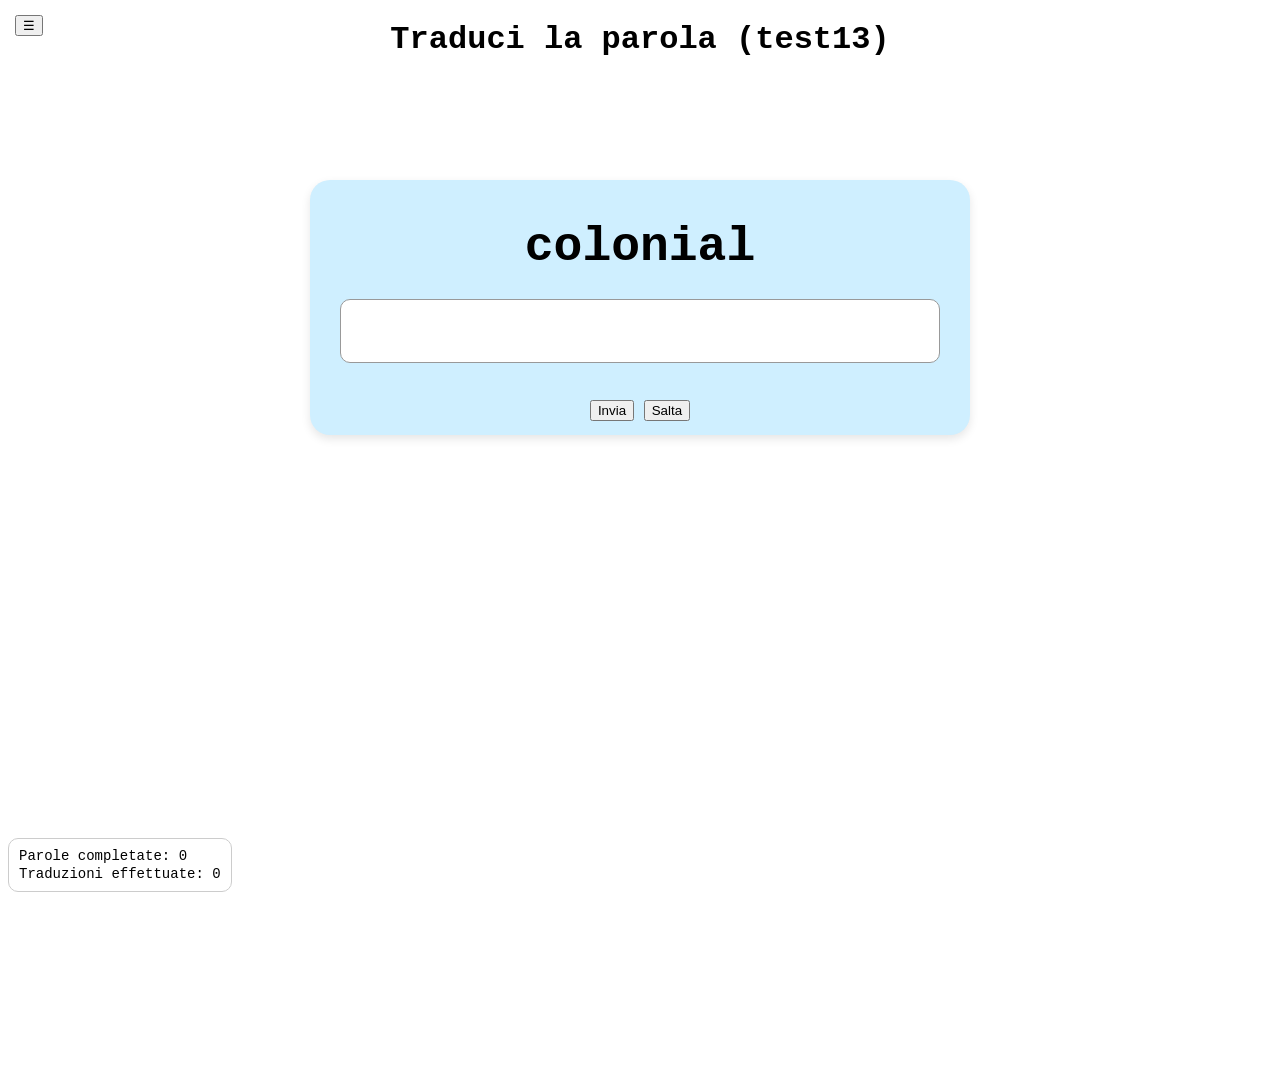
==== index.html @ 1acf0485 "auto commit" ====
<!DOCTYPE html>
<html lang="it">
<head>
  <meta charset="UTF-8">
  <title>Word Game</title>
  <link rel="stylesheet" href="style.css">
  <meta name="viewport" content="width=device-width, initial-scale=1.0">
</head>


<body>


<div id="counters">
  <div id="completedCounter">Parole completate: 0</div>
  <div id="translationsCounter">Traduzioni effettuate: 0</div>
</div>

  <h1>Traduci la parola (test13)</h1>





<div class="game-container">
  <div class="game-box">
  <div id="word"></div>
  <form id="gameForm">
<input
  id="answer"
  type="text"
  autocomplete="off"
  readonly
  autocorrect="off"
  autocapitalize="off"
  spellcheck="false"
>

    <button id="check" type="submit">Invia</button>
    <button id="skip" type="button">Salta</button>
  </form>
  <div id="feedback"></div>
</div>


</div>

<div id="foundContainer" class="found-container hidden">
  <div id="found"></div>
</div>



  <!-- BOTTONE HAMBURGER -->
<button id="menuBtn" class="menu-btn">☰</button>

<div class="sidebar" id="sidebar">
  <button class="close-btn" id="closeBtn">×</button>

  <div class="menu-item" id="gameBtn">Gioco</div>
  <div class="menu-item" id="worddexBtn">Worddex</div>

  <!-- ACCORDION IMPOSTAZIONI -->
<button class="accordion-btn" id="settingsAccordionBtn">Impostazioni</button>

<div class="accordion-panel" id="settingsAccordionPanel">
  <button class="accordion-item" id="darkModeBtn">🌙 Dark mode ON/OFF</button>
  <button class="accordion-item" id="resetBtn">Reset progressi</button>
</div>


  <button class="menu-item disabled" id="toggle">Cambia lingua disabilitata</button>
</div>


</div>



<!-- PAGINA WORDDEX (overlay) -->
<div id="worddexPage" class="worddex-page hidden">
  <div class="worddex-topbar">
    <button id="backToGame" class="menu-item">← Torna al gioco</button>
  </div>

 <div class="worddex-body">
  <div id="accordionContainer"></div>
</div>

</div>





  <script src="script.js?v=1"></script>

</body>
</html>
---- style.css ----
body {
  font-family: monospace, serif;
  text-align: center;
  margin: 0;
}

html, body {
  margin: 0;
  height: 100%;
  overflow: hidden;
}

/* container principale del gioco */
.game-container {
  display: flex;
  flex-direction: column;
  align-items: center;
  justify-content: flex-start;
  min-height: 100vh;
  padding-top: 100px;
}

/* rettangolo centrale */
.game-box {
  background: #cfefff;
  border-radius: 20px;
  padding: 40px 30px;
  box-shadow: 0 4px 10px rgba(0,0,0,0.1);
  text-align: center;
  width: 90%;
  max-width: 600px;
}

/* parola da tradurre */
#word {
  font-size: 48px;
  margin-bottom: 25px;
  font-weight: bold;
}

/* input grande */
#answer {
  width: 100%;
  padding: 18px 15px;
  font-size: 22px;
  border-radius: 10px;
  border: 1px solid #999;
  outline: none;
  box-sizing: border-box;
}

/* container rosso per trovate */
.found-container {
  margin-top: -400px;
  padding: 12px 16px;
  border-radius: 12px;
  background: rgba(126, 195, 255, 0.712);
  border: 1px solid rgba(85, 74, 155, 0.35);
  width: 80%;
  max-width: 500px;
  margin-left: auto;
  margin-right: auto;
  text-align: center;
  font-weight: bold;
  font-size: 16px;
}

.hidden {
  display: none;
}

/* feedback (corretto / sbagliato) */
#feedback {
  min-height: 24px;      /* spazio fisso per evitare stretching */
  visibility: hidden;    /* nascosto di default */
  margin-top: -13px;
}

/* WORDDEX PAGE */
.worddex-page {
  position: fixed;
  inset: 0;
  background: white;
  z-index: 2000;
  padding: 20px;
  box-sizing: border-box;
  overflow-y: auto;
  overflow-x: hidden;
}


.worddex-topbar {
  background: #333;
  color: white;
  padding: 10px;
}

/* accordion */
.worddex-body {
  display: block;
}

.letter-block {
  margin-bottom: 10px;
}

.letter-btn {
  width: 100%;
  text-align: left;
  padding: 8px;
  background: #eee;
  border: 1px solid #ccc;
  cursor: pointer;
}

.completed {
  color: green;
  font-weight: bold;
  margin-left: 8px;
}

/* HAMBURGER sempre sopra */
.menu-btn {
  position: fixed;
  top: 15px;
  left: 15px;
  z-index: 99999 !important;
}

.sidebar {
  position: fixed;
  top: 0;
  left: 0;
  transform: translateX(-110%);
  width: 280px;
  height: 100%;
  background: #222;
  color: white;
  padding: 20px;
  transition: transform 0.3s ease;
  z-index: 99998;
}

.sidebar.open {
  transform: translateX(0);
}

.close-btn {
  font-size: 24px;
  background: none;
  color: white;
  border: none;
  cursor: pointer;
}

.menu-item {
  width: 100%;
  padding: 10px 12px;
  margin: 8px 0;
  cursor: pointer;
  border: none;
  background: #333;
  color: white;
  text-align: left;
}

/* worddex nascosta davvero */
.worddex-page.hidden {
  display: none !important;
}

/* SETTINGS PANEL */
.settings-panel {
  position: fixed;
  top: 0;
  left: -300px;
  width: 300px;
  height: 100%;
  background: #f2f2f2;
  box-shadow: 4px 0 10px rgba(0,0,0,0.15);
  z-index: 9997;
  transition: left 0.3s ease;
}

.settings-panel.open {
  left: 320px;
}

.settings-panel h3 {
  margin-top: 0;
  margin-bottom: 20px;
  font-size: 18px;
  border-bottom: 1px solid #444;
  padding-bottom: 8px;
}

/* DARK MODE */
body.dark {
  background: #121212;
  color: #eaeaea;
}

body.dark .game-box {
  background: #1e2a33;
  box-shadow: 0 4px 12px rgba(0,0,0,0.6);
}

body.dark #answer {
  background: #222;
  color: #eee;
  border: 1px solid #555;
}

body.dark .found-container {
  background: rgba(255, 80, 80, 0.15);
  border-color: rgba(255, 80, 80, 0.4);
}

body.dark .menu-btn {
  background: #222;
  color: white;
  border-radius: 6px;
}

body.dark .menu-item {
  background: #222;
  color: #eee;
}
body.dark .menu-item#gameBtn,
body.dark .menu-item#worddexBtn {
  background: #333;   /* lo stesso colore di prima */
}

body.dark .worddex-page {
  background: #121212;
}

body.dark .letter-btn {
  background: #1e1e1e;
  color: #eee;
  border-color: #444;
}

body.dark .dropdown-title {
  border-bottom-color: #444;
}

body.dark .sidebar {
  background: #1e1e1e;
  color: #eee;
}

body.dark .settings-panel {
  background: #1e1e1e;
  color: #eee;
  border-left: 1px solid #333;
}

body.dark .settings-panel button {
  background: #2a2a2a;
  color: #eee;
  border: 1px solid #444;
}

body.dark .settings-panel button:hover {
  background: #333;
}

body.dark .settings-panel h2,
body.dark .settings-panel h3 {
  color: #fff;
}

.row {
  display: flex;
}

.row .left,
.row .right {
  width: 50%;
  padding: 4px 10px;
  box-sizing: border-box;
}

.row .right {
  border-left: 1px solid #ccc;
}

.titles .dropdown-title {
  font-size: 18px;
  font-weight: bold;
}

/* Bottone lettera (accordion) */
.letter-btn {
  font-family: "Arial Black", sans-serif;
  letter-spacing: 2px;
  width: 100%;
  height: 60px;
  font-size: 1.2rem;
  font-weight: 700;
  text-align: center;
  display: flex;
  align-items: center;
  justify-content: center;
  border: none;
  background: #f0f0f0;
  cursor: pointer;
}

.letter-block {
  border: 1px solid rgba(255,255,255,0.1);
  border-radius: 10px;
  overflow: hidden;
  margin-bottom: 10px;
}

@media (max-width: 600px) {
  .game-box {
    padding: 25px 20px;
  }

  #word {
    font-size: 36px;
  }

  #answer {
    padding: 14px 12px;
    font-size: 18px;
  }

  .found-container {
    width: 90%;
  }
}

#counters {
  position: fixed;
  bottom: 8px;
  left: 8px;
  z-index: 9999;
  text-align: left;
  font-size: 14px;
  line-height: 1.3;
  background: rgba(255, 255, 255, 0.6);
  padding: 8px 10px;
  border-radius: 10px;
  border: 1px solid #ccc;
}

body.dark #counters {
  background: rgba(0, 0, 0, 0.6);
  color: #eee;
  border-color: #444;
}

/* CHECK e SKIP (non serve la posizione relativa se non stai usando flex) */
#check, #skip {
  position: relative;
  top: 37px;
}

/* feedback già sistemato sopra */
/* accordion */
.accordion-btn {
  width: 100%;
  text-align: left;
  padding: 12px 14px;
  background: #444;     /* <- sfondo di “Impostazioni” */
  color: white;         /* <- colore testo */
  border: none;
  cursor: pointer;
  font-family: "Arial Black", sans-serif;  /* <- font di “Impostazioni” */
  letter-spacing: 1px;
  font-size: 16px;
  margin-top: 8px;
}

.accordion-panel {
  max-height: 0;
  overflow: hidden;
  transition: max-height 0.3s ease;
  background: #222;
  padding: 0 10px;
}

.accordion-panel button {
  width: 100%;
  margin: 8px 0;
}

/* MENU ITEM */
.menu-item {
  width: 100%;
  text-align: left;
  padding: 12px 14px;
  background: #444;
  color: white;
  border: none;
  cursor: pointer;
  font-family: "Arial", sans-serif;
  letter-spacing: 1px;
  font-size: 16px;
  margin-bottom: 8px;
}

/* DISABLED */
.menu-item.disabled {
  opacity: 0.4;
  cursor: not-allowed;
}


/* VOCI DENTRO IMPOSTAZIONI */
.accordion-item {
  width: 100%;
  text-align: left;
  padding: 10px 14px;
  background: #444;
  color: white;
  border: none;
  cursor: pointer;
  font-family: Arial, sans-serif;  /* QUI puoi mettere Arial se vuoi */
  margin: 0;
}

/* SE APERTO */
.accordion-panel.open {
  max-height: 200px; /* abbastanza grande da mostrare le voci */
}

.sidebar .menu-item,
.sidebar .accordion-btn,
.sidebar .accordion-item {
  width: 100%;
  text-align: left;
  padding: 12px 14px;
  background: #333;
  color: white;
  border: none;
  cursor: pointer;
  box-sizing: border-box;
  font-family: Arial, sans-serif;
    display: block;
  margin: 0;
}
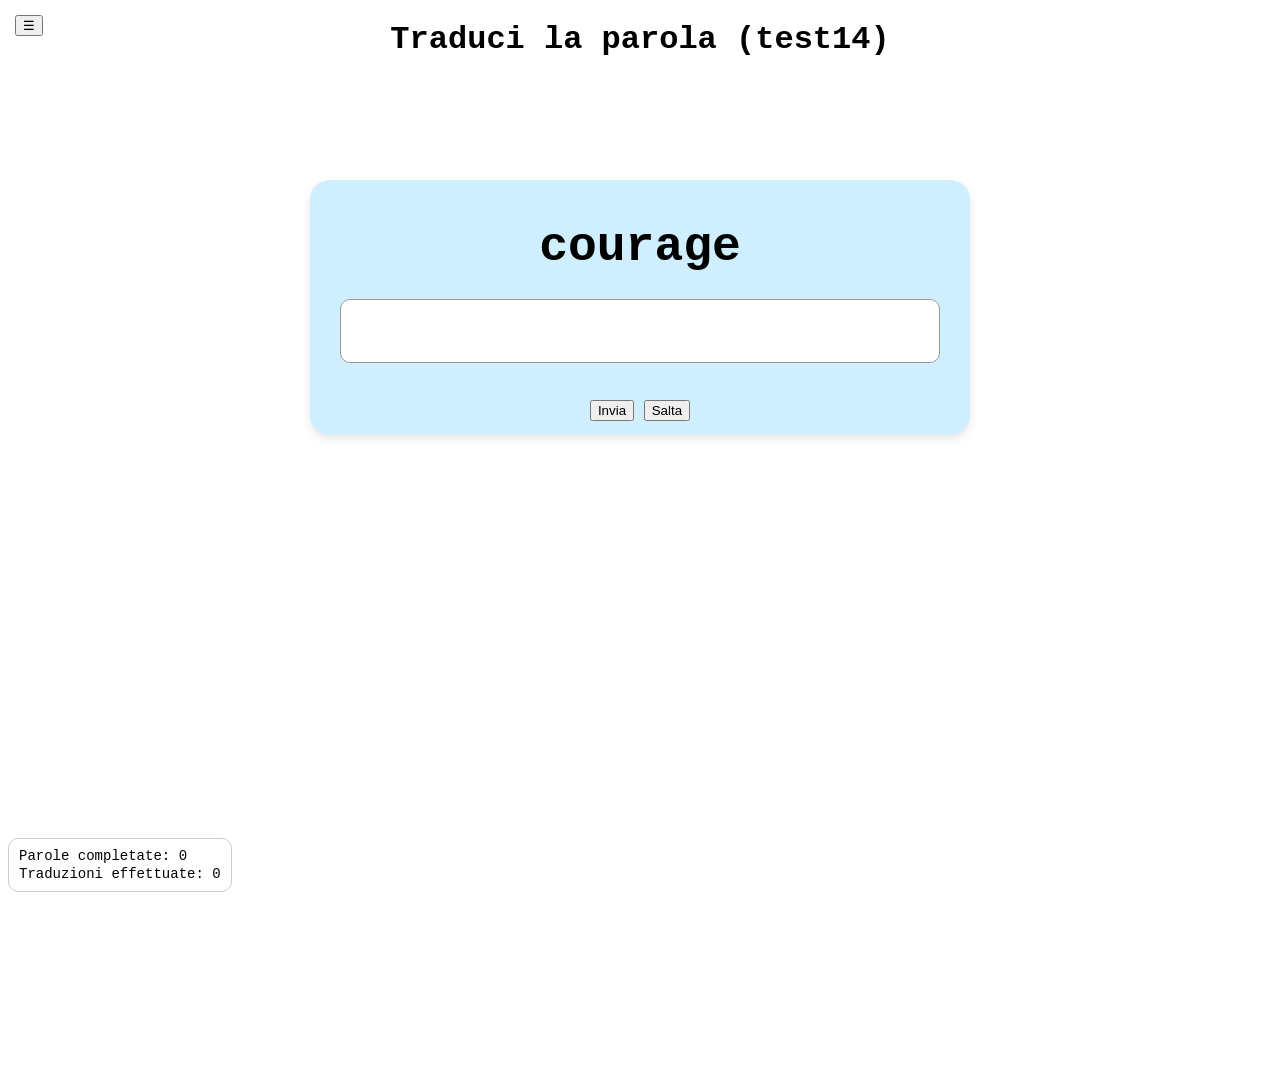
==== commit 8684a11b: "auto commit" ====
--- a/index.html
+++ b/index.html
@@ -16,7 +16,7 @@
   <div id="translationsCounter">Traduzioni effettuate: 0</div>
 </div>
 
-  <h1>Traduci la parola (test13)</h1>
+  <h1>Traduci la parola (test14)</h1>
 
 
 
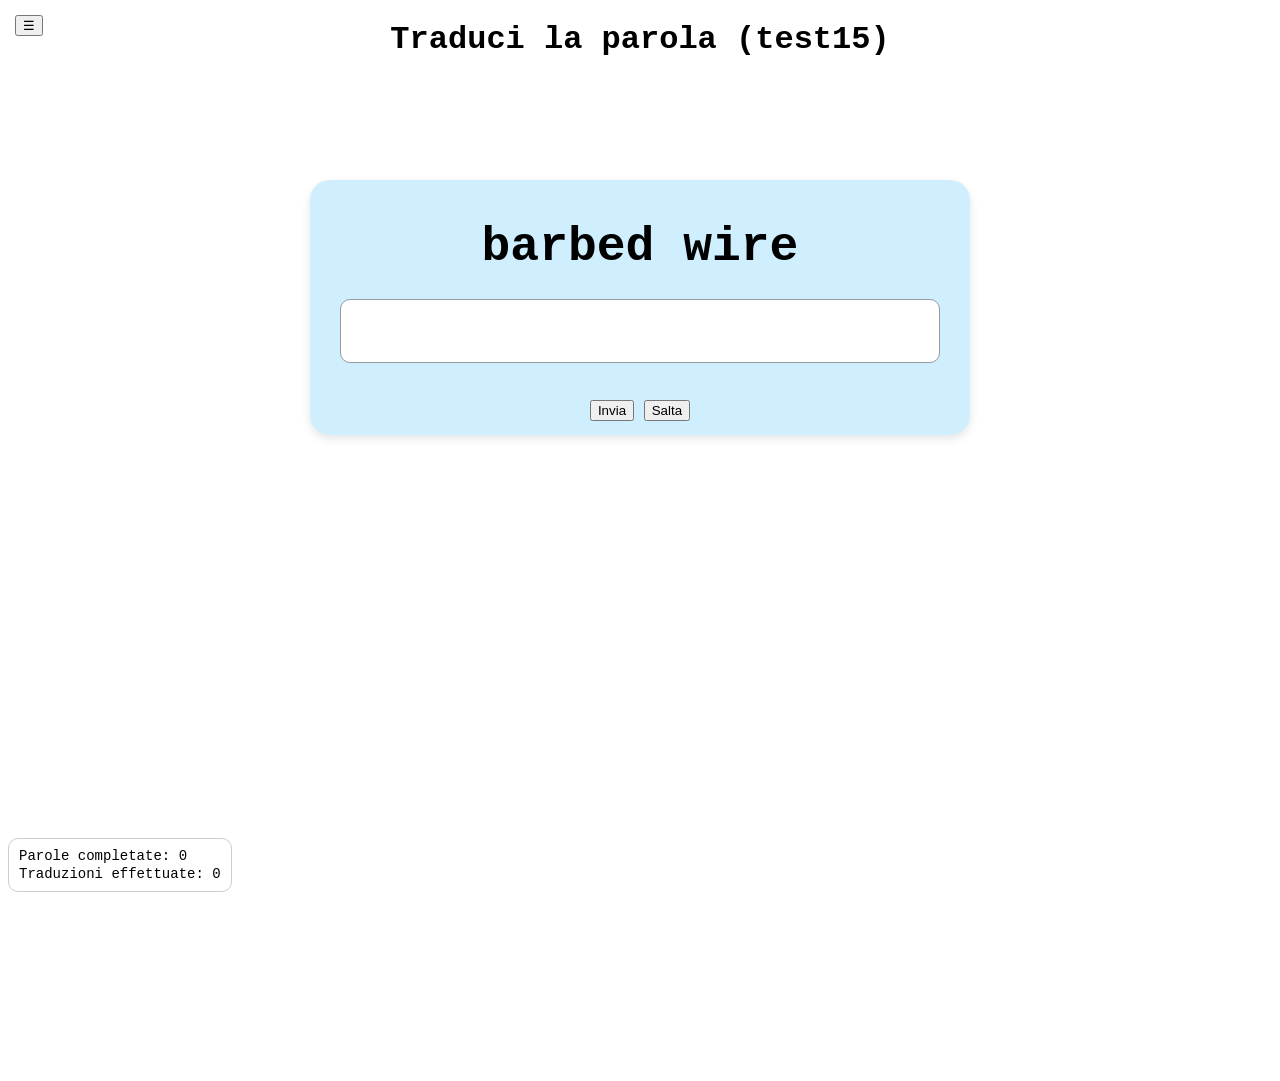
==== commit 04eff9a1: "auto commit" ====
--- a/index.html
+++ b/index.html
@@ -16,7 +16,7 @@
   <div id="translationsCounter">Traduzioni effettuate: 0</div>
 </div>
 
-  <h1>Traduci la parola (test14)</h1>
+  <h1>Traduci la parola (test15)</h1>
 
 
 
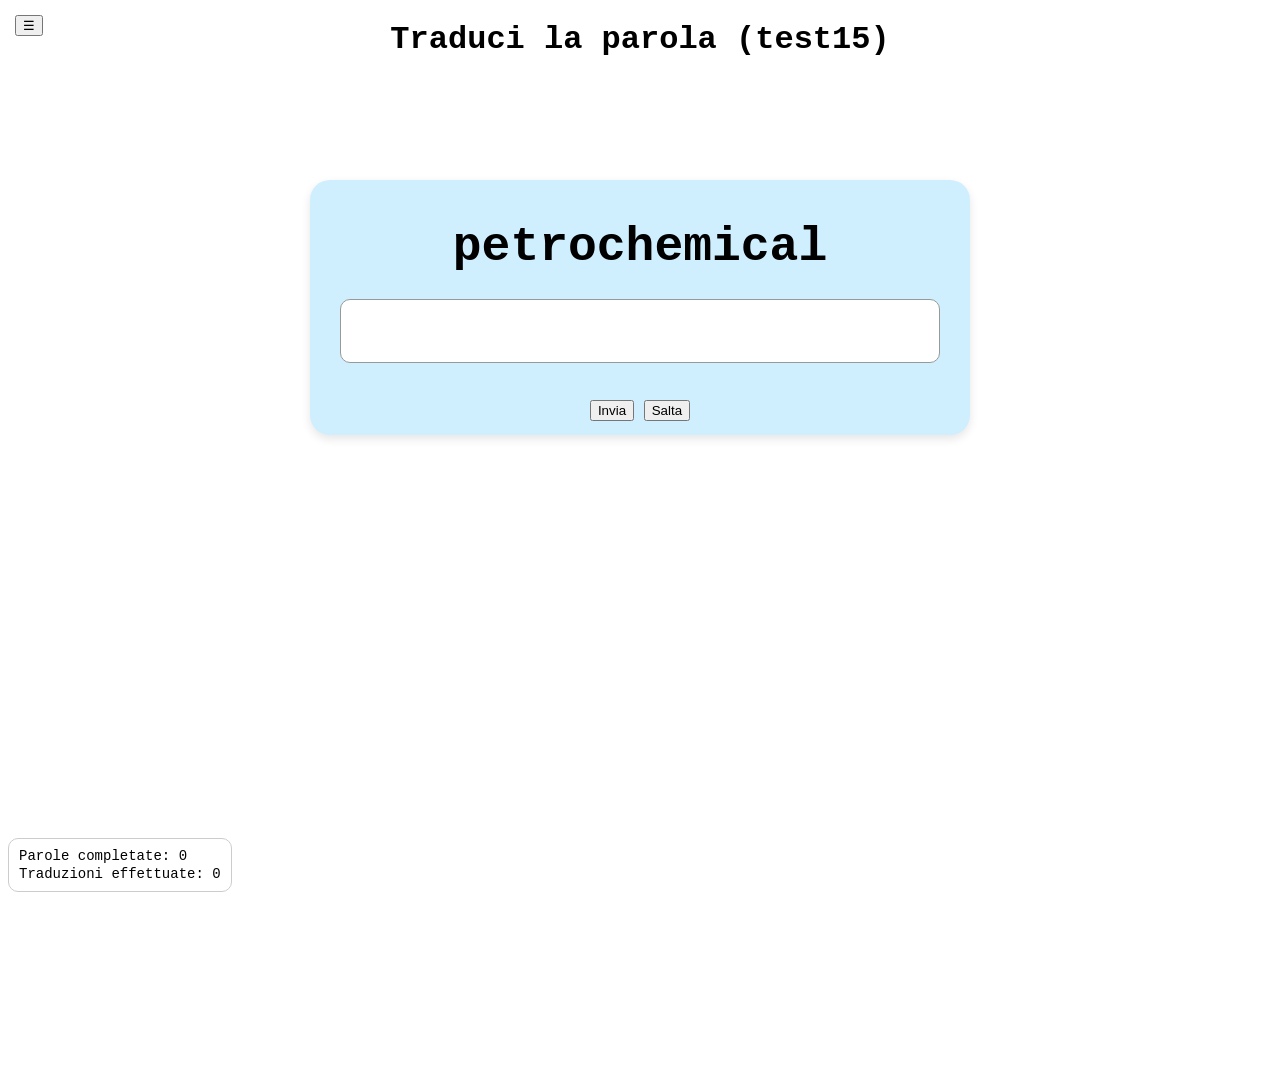
==== commit 9beb68ad: "auto commit" ====
--- a/index.html
+++ b/index.html
@@ -69,7 +69,7 @@
 </div>
 
 
-  <button class="menu-item disabled" id="toggle">Cambia lingua disabilitata</button>
+  <button class="menu-item disabled" id="toggle">Cambia lingua</button>
 </div>
 
 
--- a/style.css
+++ b/style.css
@@ -404,11 +404,6 @@
   margin-bottom: 8px;
 }
 
-/* DISABLED */
-.menu-item.disabled {
-  opacity: 0.4;
-  cursor: not-allowed;
-}
 
 
 /* VOCI DENTRO IMPOSTAZIONI */
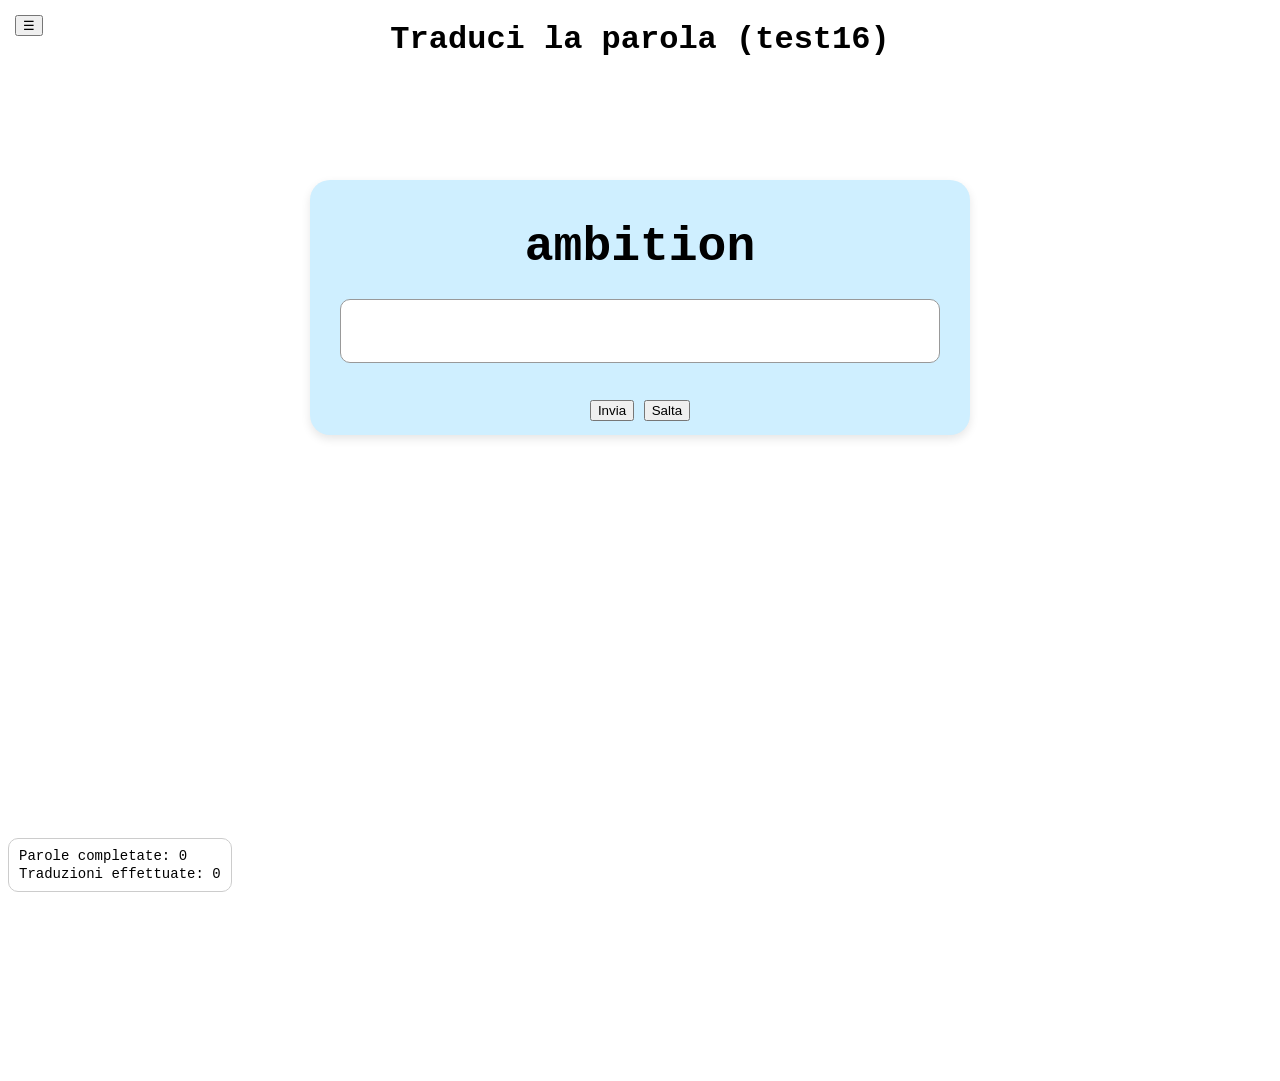
==== commit 580a5863: "auto update" ====
--- a/index.html
+++ b/index.html
@@ -16,7 +16,7 @@
   <div id="translationsCounter">Traduzioni effettuate: 0</div>
 </div>
 
-  <h1>Traduci la parola (test15)</h1>
+  <h1>Traduci la parola (test16)</h1>
 
 
 
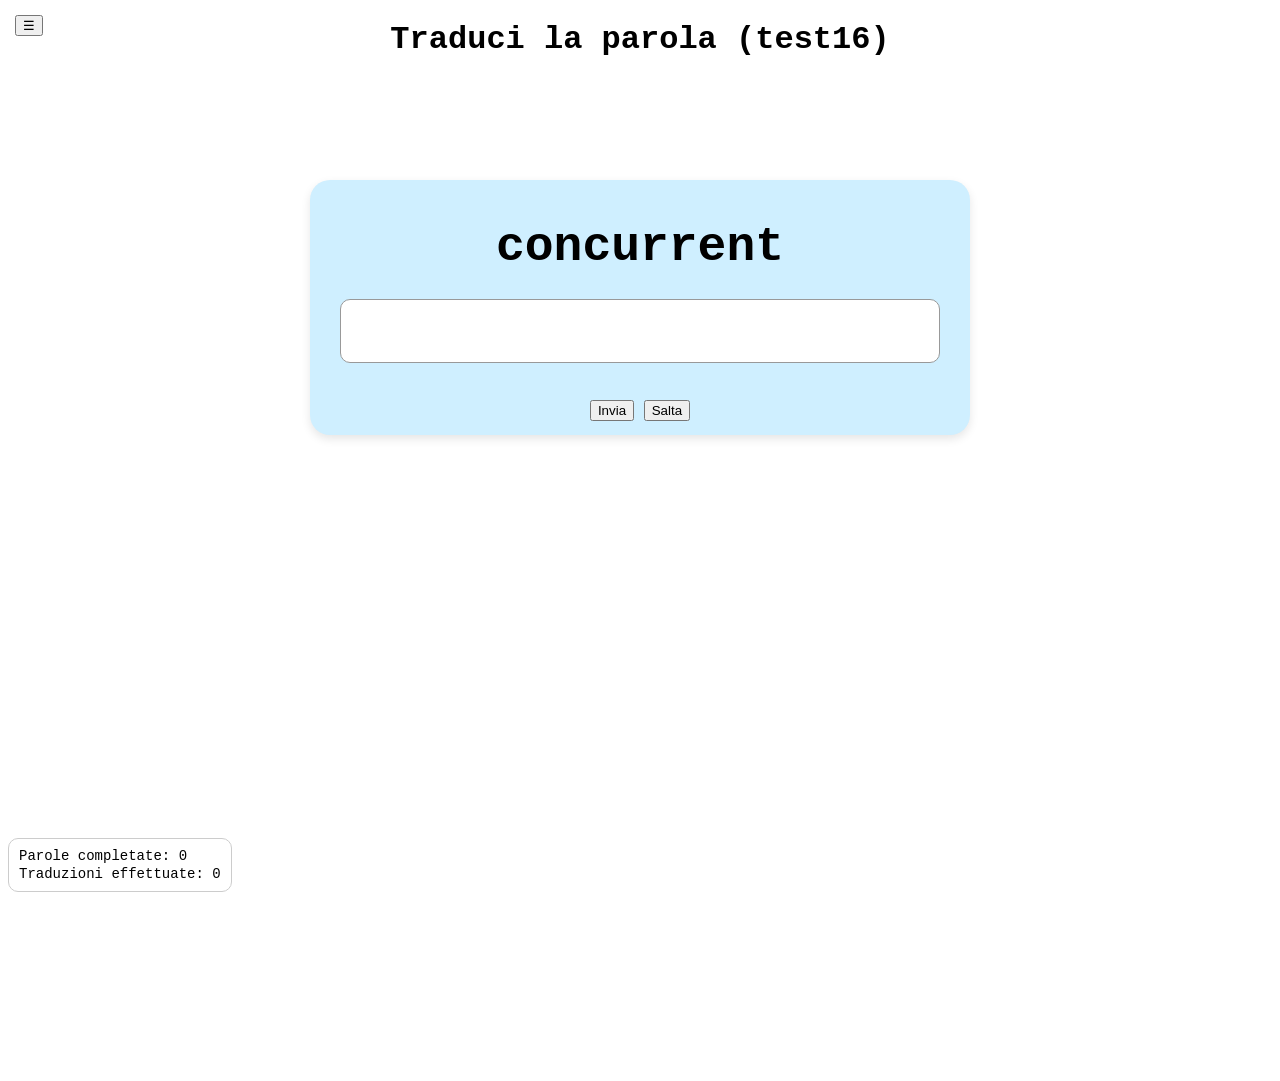
==== commit 345bdd3b: "auto update" ====
--- a/index.html
+++ b/index.html
@@ -59,6 +59,7 @@
 
   <div class="menu-item" id="gameBtn">Gioco</div>
   <div class="menu-item" id="worddexBtn">Worddex</div>
+  
 
   <!-- ACCORDION IMPOSTAZIONI -->
 <button class="accordion-btn" id="settingsAccordionBtn">Impostazioni</button>
@@ -70,6 +71,10 @@
 
 
   <button class="menu-item disabled" id="toggle">Cambia lingua</button>
+  <button id="saveDataBtn">Salva dati</button>
+<button id="loadDataBtn">Carica dati</button>
+
+<input type="file" id="loadFileInput" accept=".json" style="display:none">
 </div>
 
 
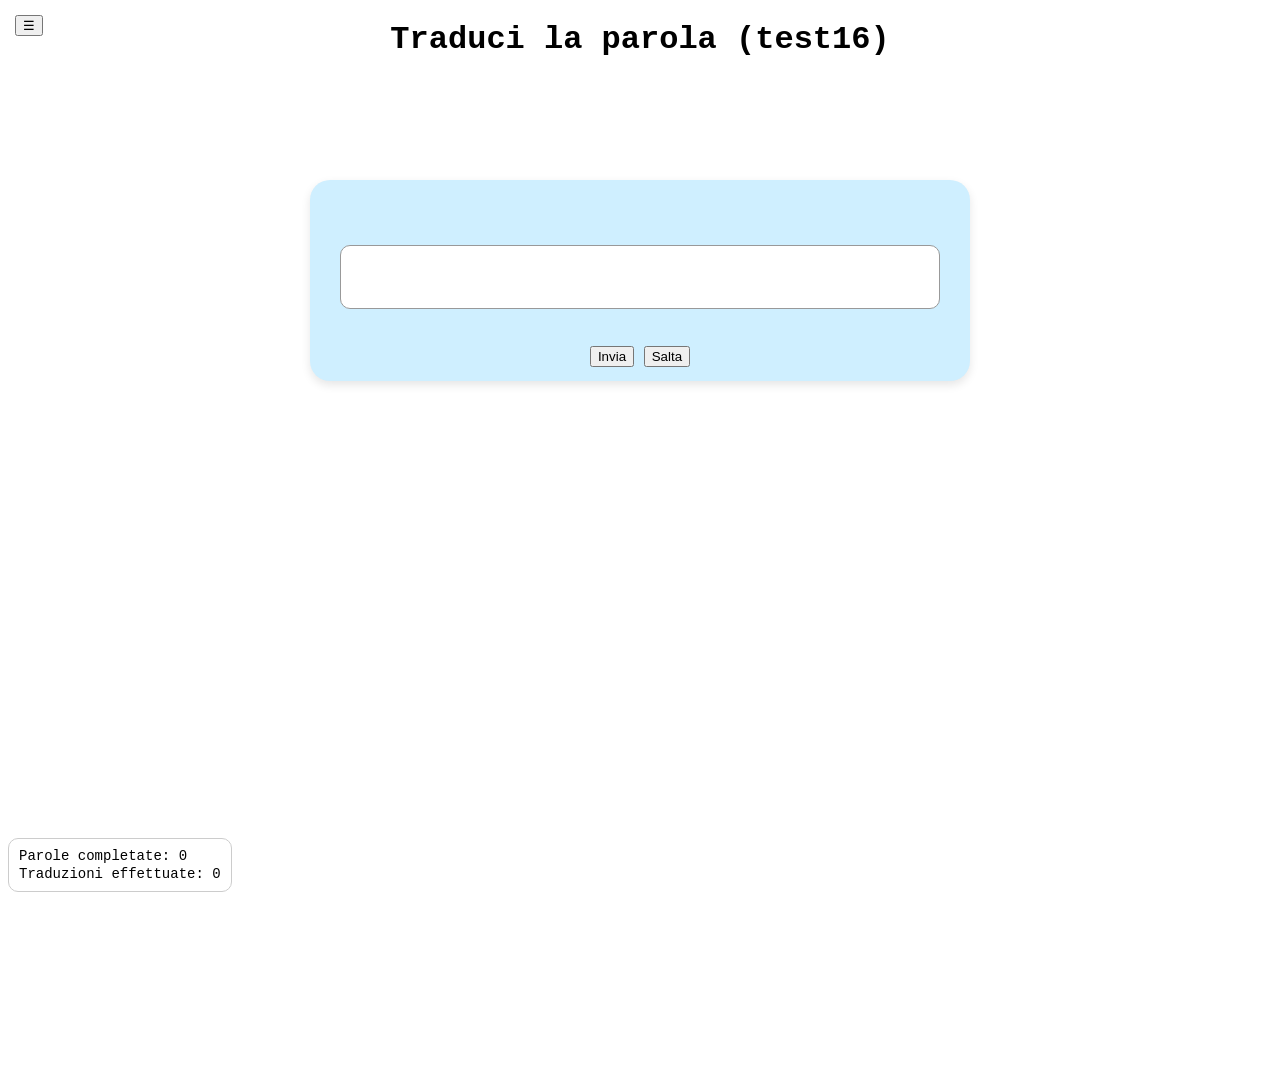
==== commit 7c03c489: "auto update" ====
--- a/index.html
+++ b/index.html
@@ -66,7 +66,6 @@
 
 <div class="accordion-panel" id="settingsAccordionPanel">
   <button class="accordion-item" id="darkModeBtn">🌙 Dark mode ON/OFF</button>
-  <button class="accordion-item" id="resetBtn">Reset progressi</button>
 </div>
 
 
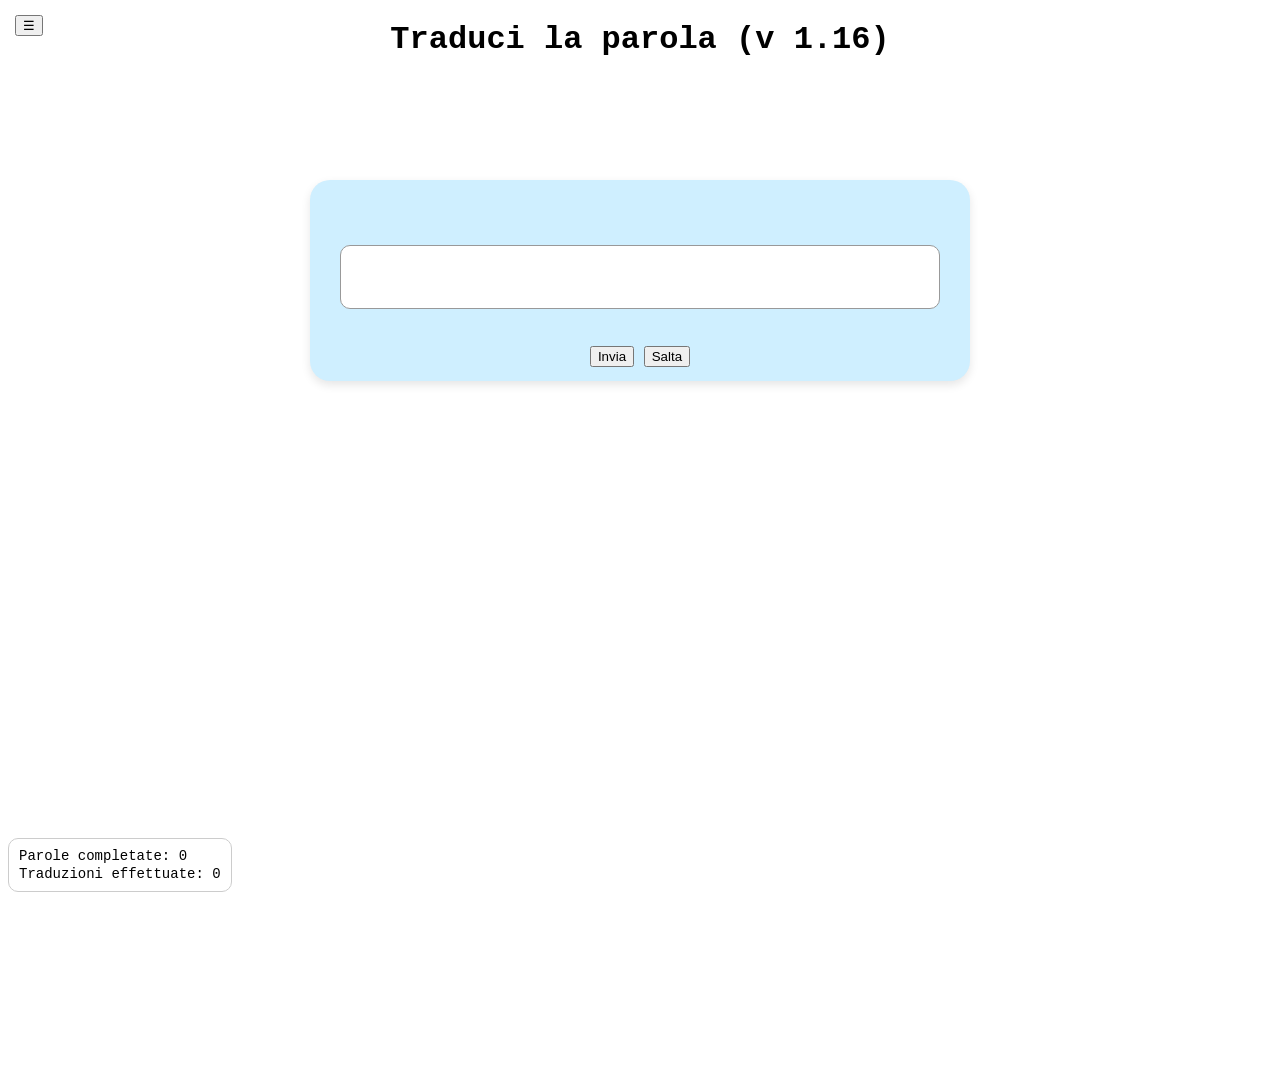
==== commit 6e451272: "auto update" ====
--- a/index.html
+++ b/index.html
@@ -16,7 +16,7 @@
   <div id="translationsCounter">Traduzioni effettuate: 0</div>
 </div>
 
-  <h1>Traduci la parola (test16)</h1>
+  <h1>Traduci la parola (v 1.16)</h1>
 
 
 
